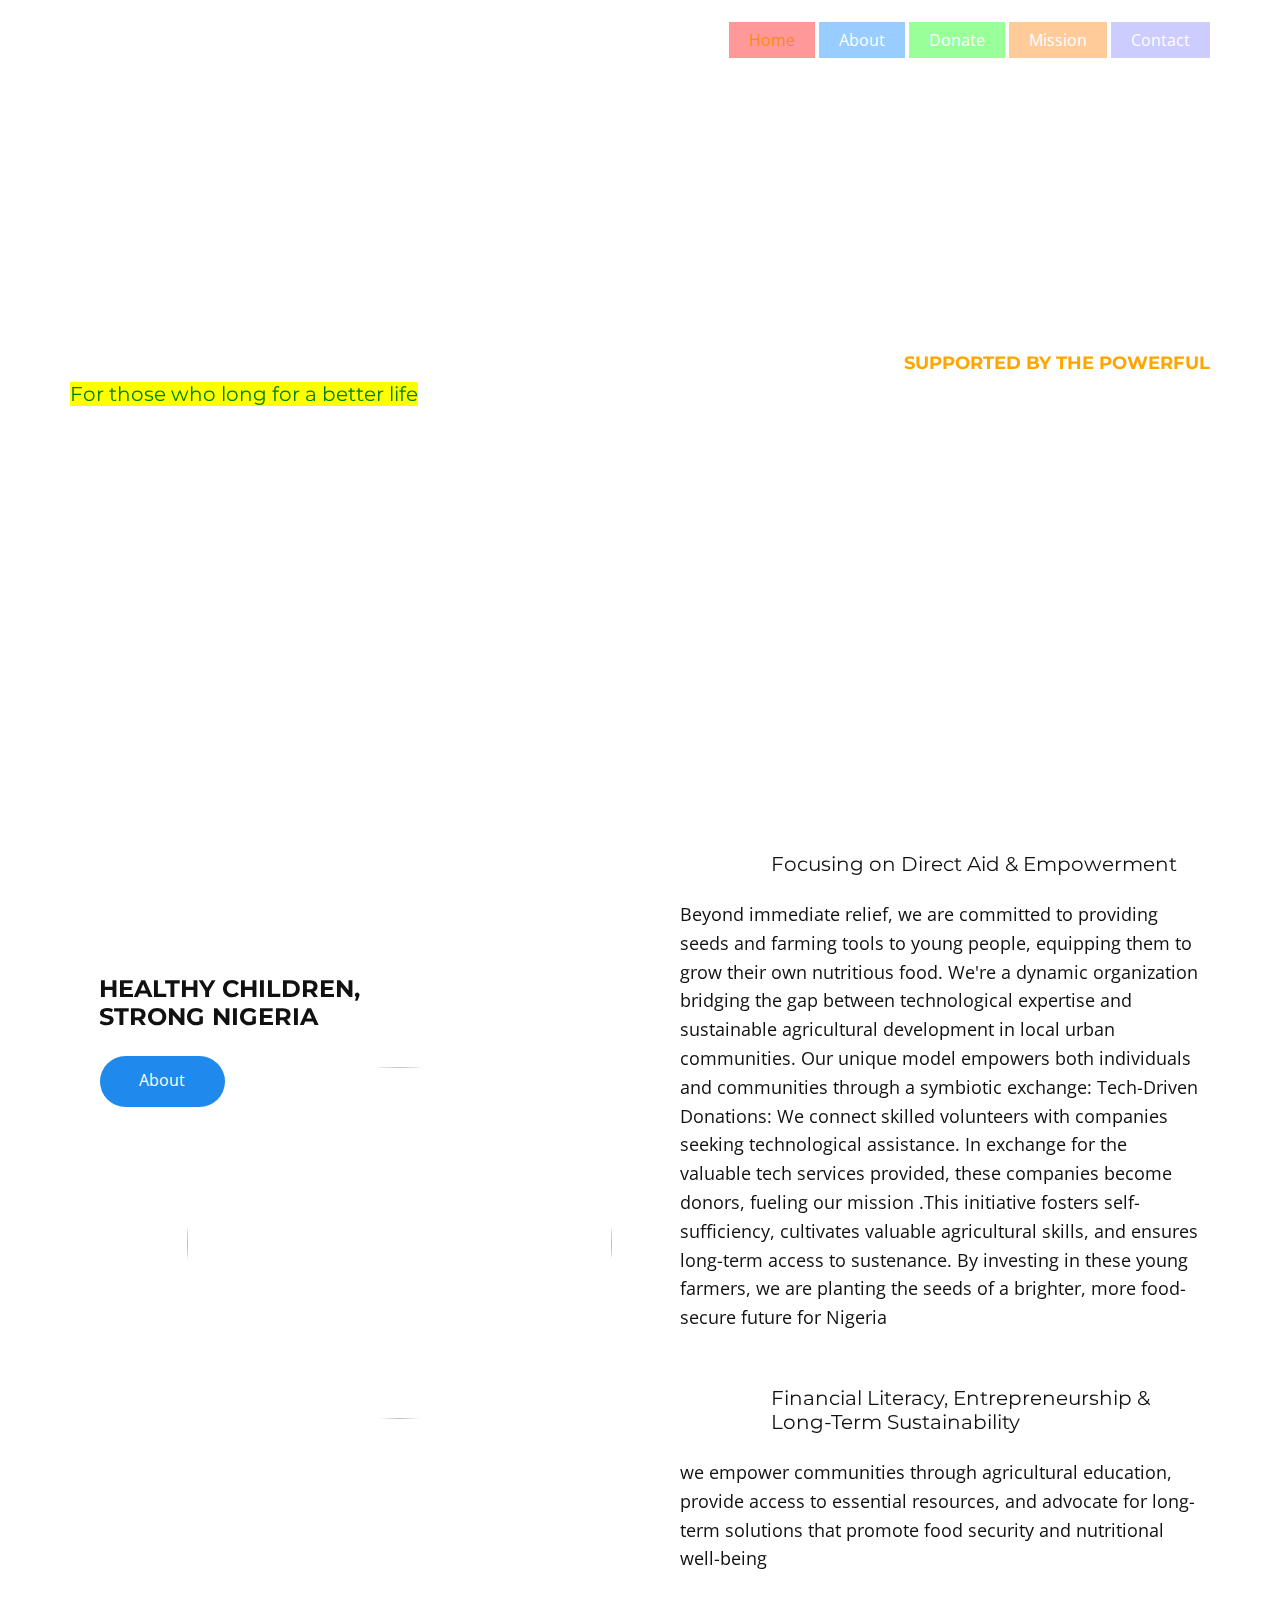
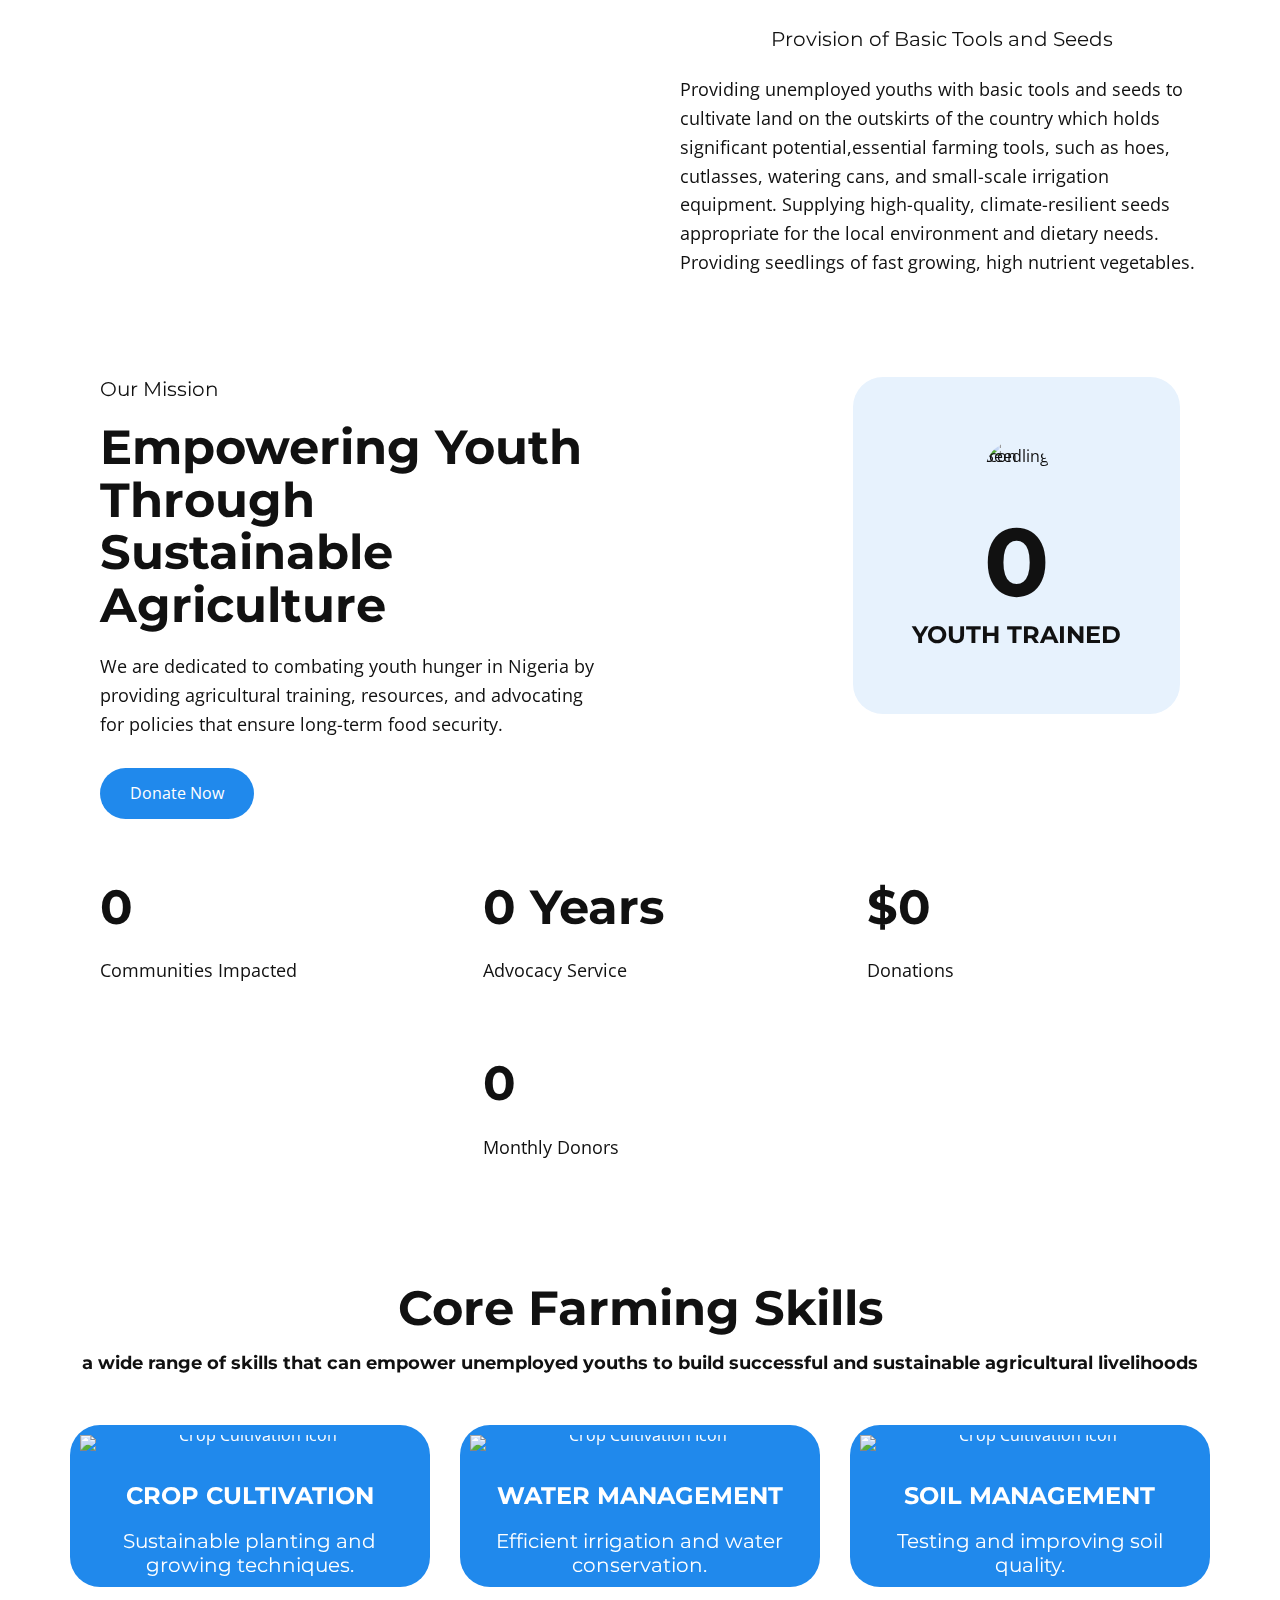
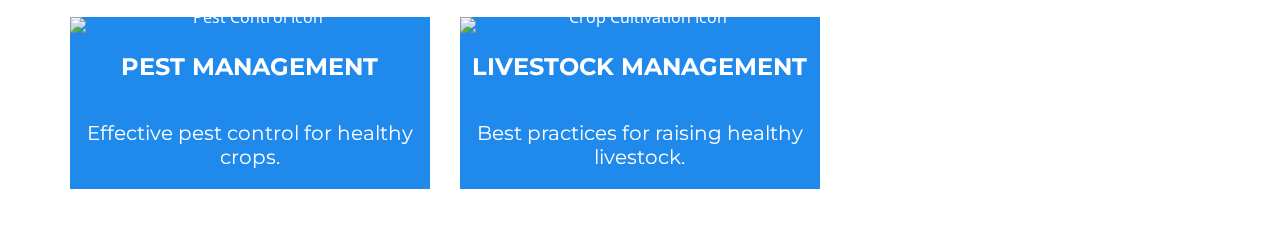
==== index.html @ 0b08a4c7 "Add files via upload" ====
<!DOCTYPE html>
<html style="font-size: 16px;" lang="en"><head>
    <meta name="viewport" content="width=device-width, initial-scale=1.0">
    <meta charset="utf-8">
    <meta name="keywords" content="Our mission is simple: to bridge the gap between abundance and need.
     We collect subscription donations from compassionate individuals around the globe, 
     transforming these contributions into life-sustaining meals for those who might otherwise go without.
      By fostering a global community of support,
     we aim to extend the experience of food security to those who have been deprived of it.">
    <meta name="description" content="">
    <title>Nourishment Network Nigeria </title>
    

<link rel="icon" href="logo 3.png" type="image/x-icon">
    <link rel="stylesheet" href="nicepage.css" media="screen">
<link rel="stylesheet" href="index.css" media="screen">
    <script class="u-script" type="text/javascript" src="jquery.js" defer=""></script>
    <script class="u-script" type="text/javascript" src="nicepage.js" defer=""></script>
    <meta name="generator" content="Nicepage 7.6.5, nicepage.com">
    
    
    
    
    
    
    
    
    
    
    <link id="u-theme-google-font" rel="stylesheet" href="https://fonts.googleapis.com/css?family=Roboto:100,100i,300,300i,400,400i,500,500i,700,700i,900,900i|Open+Sans:300,300i,400,400i,500,500i,600,600i,700,700i,800,800i">
    <link id="u-page-google-font" rel="stylesheet" href="https://fonts.googleapis.com/css?family=Montserrat:100,100i,200,200i,300,300i,400,400i,500,500i,600,600i,700,700i,800,800i,900,900i">
    <script type="application/ld+json">{
		"@context": "http://schema.org",
		"@type": "Organization",
		"name": "",
		"url": "/",
		"logo": "images/default-logo.png"
}</script>
    <meta name="theme-color" content="#2089ec">
    <meta property="og:title" content="Home">
    <meta property="og:type" content="website">
    <link rel="canonical" href="/">
  <meta data-intl-tel-input-cdn-path="intlTelInput/"></head>
  <body data-home-page="" data-home-page-title="Home" data-path-to-root="./" data-include-products="false" class="u-body u-overlap u-overlap-contrast u-overlap-transparent u-xl-mode" data-lang="en"><header class="u-clearfix u-header u-header" id="sec-fdf1"><div class="u-clearfix u-sheet u-valign-middle u-sheet-1">
        <a href="#" class="u-image u-logo u-image-1">

        </a>
        
        <nav class="u-menu u-menu-one-level u-offcanvas u-menu-1">
          <div class="menu-collapse" style="font-size: 1rem; letter-spacing: 0px;">
            <a class="u-button-style u-custom-left-right-menu-spacing u-custom-padding-bottom u-custom-text-active-color u-custom-text-hover-color u-custom-top-bottom-menu-spacing u-hamburger-link u-nav-link u-text-active-palette-1-base u-text-hover-palette-2-base" href="#">
              <svg class="u-svg-link" viewBox="0 0 24 24"><use xlink:href="#menu-hamburger"></use></svg>
              <svg class="u-svg-content" version="1.1" id="menu-hamburger" viewBox="0 0 16 16" x="0px" y="0px" xmlns:xlink="http://www.w3.org/1999/xlink" xmlns="http://www.w3.org/2000/svg"><g><rect y="1" width="16" height="2"></rect><rect y="7" width="16" height="2"></rect><rect y="13" width="16" height="2"></rect></g></svg>
            </a>
          </div>
          <div class="u-custom-menu u-nav-container">
            <ul class="u-nav u-unstyled u-nav-1">
              <li class="u-nav-item" style="background-color: #ff9999;"><a class="u-button-style u-nav-link u-text-active-palette-2-base u-text-hover-palette-1-base" href="index.html" style="padding: 10px 20px;">Home</a></li>
              <li class="u-nav-item" style="background-color: #99ccff;"><a class="u-button-style u-nav-link u-text-active-palette-2-base u-text-hover-palette-1-base" href="About.html" style="padding: 10px 20px;">About</a></li>
              <li class="u-nav-item" style="background-color: #99ff99;"><a class="u-button-style u-nav-link u-text-active-palette-2-base u-text-hover-palette-1-base" href="donate.html" style="padding: 10px 20px;">Donate</a></li>
              <li class="u-nav-item" style="background-color: #ffcc99;"><a class="u-button-style u-nav-link u-text-active-palette-2-base u-text-hover-palette-1-base" href="mission.html" style="padding: 10px 20px;">Mission</a></li>
              <li class="u-nav-item" style="background-color: #ccccff;"><a class="u-button-style u-nav-link u-text-active-palette-2-base u-text-hover-palette-1-base" href="Contact.html" style="padding: 10px 20px;">Contact</a></li>
            </ul>
          </div>
          <div class="u-custom-menu u-nav-container-collapse">
            <div class="u-black u-container-style u-inner-container-layout u-opacity u-opacity-95 u-sidenav">
              <div class="u-inner-container-layout u-sidenav-overflow">
                <div class="u-menu-close"></div>
                <ul class="u-align-center u-nav u-popupmenu-items u-unstyled u-nav-2">
                  <li class="u-nav-item" style="background-color: #ff9999;"><a class="u-button-style u-nav-link" href="index.html">Home</a></li>
                  <li class="u-nav-item" style="background-color: #99ccff;"><a class="u-button-style u-nav-link" href="About.html">About</a></li>
                  <li class="u-nav-item" style="background-color: #99ff99;"><a class="u-button-style u-nav-link" href="mission.html">Mission</a></li>
                  <li class="u-nav-item" style="background-color: #ffcc99;"><a class="u-button-style u-nav-link" href="donate.html">Donate</a></li>
                  <li class="u-nav-item" style="background-color: #ccccff;"><a class="u-button-style u-nav-link" href="Contact.html">Contact</a></li>
                </ul>
              </div>
            </div>
            <div class="u-black u-menu-overlay u-opacity u-opacity-70"></div>
          </div>
        </nav>
        </div></header>
      <section class="skrollable u-clearfix u-image u-section-1" id="sec-bdc0">
        <div class="u-clearfix u-sheet u-valign-bottom-xl u-sheet-1">
          <div class="data-layout-selected u-clearfix u-expanded-width u-layout-wrap u-layout-wrap-1">
            <div class="u-layout">
              <div class="u-layout-row">
                <div class="u-container-align-left u-container-style u-layout-cell u-size-30 u-layout-cell-1" data-animation-name="customAnimationIn" data-animation-duration="2000" data-animation-delay="0">
                  <div class="u-container-layout u-valign-top u-container-layout-1">
                    <h5 class="u-align-left u-text u-text-1" style="color: green; background-color: yellow;">For those who long for a better life <br></h5>
                  </div>
                </div>
                <div class="u-align-right u-container-align-right u-container-align-right-lg u-container-align-right-xl u-container-style u-layout-cell u-size-30 u-layout-cell-2" data-animation-name="customAnimationIn" data-animation-duration="2000" data-animation-delay="0">
                  <div class="u-container-layout u-valign-middle-xs u-valign-top-md u-container-layout-2">
                    <h6 class="u-align-right u-text u-text-2" style="color: orange; background-color: ">Supported by the powerful<br></h6>
                  </div>
                </div>
              </div>
            </div>
          </div>
          <h1 class="u-text u-text-body-alt-color u-text-default-xl u-text-3" data-animation-name="customAnimationIn" data-animation-duration="2000" data-animation-delay="0">Nourishment Network <br></h1>
        </div>
      </section>
      
      <script>
        window.addEventListener('scroll', function() {
          var section = document.getElementById('sec-bdc0');
          var scrollPosition = window.scrollY;
      
          if (scrollPosition > 200) {
            section.classList.add('change-bg');
          } else {
            section.classList.remove('change-bg');
          }
        });
      
        setTimeout(function() {
          var section = document.getElementById('sec-bdc0');
          section.classList.add('change-bg');
        }, 6000);
      </script>
      
      <style>
        .u-section-1 {
          background-image: url('https://cdn.dribbble.com/userupload/24966457/file/original-4b5b975553c10e8126f2227b9b35fae1.gif');
          background-size: cover;
          background-attachment: fixed;
          transition: background-image 0.5s ease-in-out;
        }
      
        .change-bg {
          animation: vanish 0.5s forwards;
        }
      
        @keyframes vanish {
          0% {
            opacity: 1;
          }
          50% {
            opacity: 0;
          }
          100% {
            opacity: 1;
            background-image: url(' https://cdn.dribbble.com/userupload/24965939/file/original-9c4254192254aa88e1dd62f2df732e38.gif');
          }
        }
      </style>


    <section class="u-clearfix u-section-2" id="sec-784c">
      <div class="u-clearfix u-sheet u-valign-bottom-lg u-valign-bottom-md u-valign-bottom-sm u-sheet-1">
        <div class="data-layout-selected u-clearfix u-expanded-width u-layout-wrap u-layout-wrap-1">
          <div class="u-layout">
            <div class="u-layout-row">
              <div class="u-container-style u-layout-cell u-size-30 u-layout-cell-1">
                <div class="u-container-layout u-valign-bottom-lg u-container-layout-1">
                  <h2 class="u-text u-text-palette-2-base u-text-1" data-animation-name="customAnimationIn" data-animation-duration="2000" data-animation-delay="0">About Us <br>
                  </h2>
                  <h4 class="u-text u-text-2">Healthy Children, Strong Nigeria </h4>
                  <a href="#" class="u-btn u-button-style u-btn-1">About<br>
                  </a>
                  <img style="border-radius: 50%;"   class="custom-expanded u-expanded-width-lg u-image u-image-default u-image-1" src="https://cdn.dribbble.com/userupload/6864234/file/original-81a4f460ba17062727194ac24ba4e758.jpeg?resize=2048x2048&vertical=center " alt="" data-image-width="658" data-image-height="921">
                </div>
              </div>
              <div class="u-container-style u-layout-cell u-size-30 u-layout-cell-2">
                <div class="u-container-layout u-valign-middle-lg u-valign-middle-xl u-valign-top-md u-valign-top-sm u-container-layout-2">
                  <div class="u-expanded-width-sm u-expanded-width-xs u-list u-list-1">
                    <div class="u-repeater u-repeater-1">
                      <div class="u-container-style u-list-item u-repeater-item">
                        <div class="u-container-layout u-similar-container u-container-layout-3">
                          <h3 class="u-text u-text-default u-text-grey-15 u-text-3" data-animation-name="flipIn" data-animation-duration="2000" data-animation-delay="0" data-animation-direction="X">01</h3>
                          <h5 class="u-text u-text-default-lg u-text-default-md u-text-default-sm u-text-default-xl u-text-4">Focusing on Direct Aid & Empowerment </h5>
                          <p class="u-text u-text-5"> Beyond immediate relief, we are committed to providing seeds and farming tools to young people, equipping them to grow their own nutritious food. We're a dynamic organization bridging the gap between technological expertise and sustainable agricultural development in local urban communities. Our unique model empowers both individuals and communities through a symbiotic exchange: Tech-Driven Donations: We connect skilled volunteers with companies seeking technological assistance. In exchange for the valuable tech services provided,
                             these companies become donors, fueling our mission .This initiative fosters self-sufficiency,
                              cultivates valuable agricultural skills, and ensures long-term access to sustenance. 
                              By investing in these young farmers, we are planting the seeds of a brighter, 
                              more food-secure future for Nigeria </p>
                        </div>
                      </div>
                      <div class="u-container-style u-list-item u-repeater-item">
                        <div class="u-container-layout u-similar-container u-container-layout-4">
                          <h3 class="u-text u-text-default u-text-grey-15 u-text-6" data-animation-name="flipIn" data-animation-duration="2000" data-animation-delay="0" data-animation-direction="X">02</h3>
                          <h5 class="u-text u-text-default-lg u-text-default-md u-text-default-sm u-text-default-xl u-text-7"> Financial Literacy, Entrepreneurship & Long-Term Sustainability </h5>
                          <p class="u-text u-text-8">we empower communities through agricultural education, provide access to essential resources, and advocate for long-term solutions that promote food security and nutritional well-being  </p>
                        </div>
                      </div>
                      <div class="u-container-style u-list-item u-repeater-item">
                        <div class="u-container-layout u-similar-container u-container-layout-5">
                          <h3 class="u-text u-text-default u-text-grey-15 u-text-9" data-animation-name="flipIn" data-animation-duration="2000" data-animation-delay="0" data-animation-direction="X">03</h3>
                          <h5 class="u-text u-text-default-lg u-text-default-md u-text-default-sm u-text-default-xl u-text-10"> Provision of Basic Tools and Seeds</h5>
                          <p class="u-text u-text-11">Providing unemployed youths with basic tools and seeds to cultivate land on the outskirts of the country which  holds significant potential,essential farming tools, such as hoes, cutlasses, watering cans, and small-scale irrigation equipment.
                            Supplying high-quality, climate-resilient seeds appropriate for the local environment and dietary needs.
                            Providing seedlings of fast growing, high nutrient vegetables. </p>
                        </div>
                      </div>
                    </div>
                  </div>
                </div>
              </div>
            </div>
          </div>
        </div>
      </div>
    </section>
   
    <section class="u-clearfix u-container-align-center u-section-4" id="sec-3187">
      <div class="u-clearfix u-sheet u-sheet-1">
          <div class="data-layout-selected u-clearfix u-expanded-width u-layout-wrap u-layout-wrap-1">
              <div class="u-layout">
                  <div class="u-layout-row">
                      <div class="u-container-style u-layout-cell u-size-30 u-layout-cell-1">
                          <div class="u-container-layout u-valign-bottom u-container-layout-1">
                              <h5 class="u-text u-text-default u-text-1">Our Mission</h5>
                              <h2 class="u-text u-text-default-lg u-text-default-md u-text-default-xl u-text-2">Empowering Youth Through Sustainable Agriculture</h2>
                              <p class="u-text u-text-3">We are dedicated to combating youth hunger in Nigeria by providing agricultural training, resources, and advocating for policies that ensure long-term food security.</p>
                              <a href="#" class="u-btn u-button-style u-btn-1">Donate Now</a>
                          </div>
                      </div>
                      <div class="u-container-align-right u-container-style u-layout-cell u-size-30 u-layout-cell-2">
                          <div class="u-container-layout u-container-layout-2">
                              <div class="custom-expanded u-container-align-center u-container-style u-group u-palette-1-light-3 u-radius u-shape-round u-group-1">
                                  <div class="u-container-layout u-valign-middle u-container-layout-3">
                                      <span class="u-file-icon u-icon u-icon-1"><img style="size: 5cm;border-radius:50%;"   src="https://cdn.dribbble.com/userupload/27380092/file/original-294caa8f28f8212e1f4358029f2e47b4.gif " alt="Seedling Icon"></span>
                                      <h3 class="u-align-center u-text u-text-4" data-animation-name="counter" data-animation-event="scroll" data-animation-duration="3000">32</h3>
                                      <h4 class="u-align-center u-text u-text-5">Youth Trained</h4>
                                  </div>
                              </div>
                          </div>
                      </div>
                  </div>
              </div>
          </div>
          <div class="u-expanded-width u-list u-list-1">
              <div class="u-repeater u-repeater-1">
                  <div class="u-container-style u-list-item u-repeater-item">
                      <div class="u-container-layout u-similar-container u-valign-top u-container-layout-4">
                          <h3 class="u-text u-text-6" data-animation-name="counter" data-animation-event="scroll" data-animation-duration="3000">7</h3>
                          <p class="u-text u-text-7">Communities Impacted</p>
                      </div>
                  </div>
                  <div class="u-container-style u-list-item u-repeater-item">
                      <div class="u-container-layout u-similar-container u-valign-top u-container-layout-5">
                          <h3 class="u-text u-text-8" data-animation-name="counter" data-animation-event="scroll" data-animation-duration="3000">3 Years</h3>
                          <p class="u-text u-text-9">Advocacy Service</p>
                      </div>
                  </div>
                  <div class="u-container-style u-list-item u-repeater-item">
                      <div class="u-container-layout u-similar-container u-valign-top u-container-layout-6">
                          <h3 class="u-text u-text-10" data-animation-name="counter" data-animation-event="scroll" data-animation-duration="3000">$8992</h3>
                          <p class="u-text u-text-11">Donations</p>
                      </div>
                  </div>
                  <div class="u-container-style u-list-item u-repeater-item">
                    <div class="u-container-layout u-similar-container u-valign-top u-container-layout-6">
                      <img style="border-radius: 50%;"   class="custom-expanded u-expanded-width-lg u-image u-image-default u-image-1" src="https://cdn.dribbble.com/userupload/13817955/file/original-5f3bedf1bd86ce7474399a4f2c982508.jpeg?crop=0x527-3000x2777&format=webp&resize=640x480&vertical=center " alt="" data-image-width="658" data-image-height="921">
                      
                    </div>
                </div>
                  
                  <div class="u-container-style u-list-item u-repeater-item">
                      <div class="u-container-layout u-similar-container u-valign-top u-container-layout-6">
                          <h3 class="u-text u-text-10" data-animation-name="counter" data-animation-event="scroll" data-animation-duration="3000">36</h3>
                          <p class="u-text u-text-11">Monthly Donors </p>
                      </div>
                  </div>
              </div>
          </div>
      </div>
  </section>
  <section class="u-clearfix u-container-align-center u-section-5" id="sec-f177">
    <h2 class="u-text u-text-default u-text-1">Core Farming Skills </h2>
    <H6  class=" u-text u-text-default-lg u-text-default-md u-text-default-xl u-text-2   "  >     a wide range of skills that can empower unemployed youths to build successful and sustainable agricultural livelihoods   </H6>
    <div class="u-clearfix u-sheet u-valign-middle-lg u-valign-middle-md u-valign-middle-xl u-sheet-1">
        <div class="custom-expanded u-expanded-width-lg u-expanded-width-md u-expanded-width-xl u-list u-list-1">
            <div class="u-repeater u-repeater-1">
                <div class="u-container-align-center u-container-style u-list-item u-palette-1-base u-radius u-repeater-item u-shape-round u-list-item-1">
                    <div class="u-container-layout u-similar-container u-valign-middle u-container-layout-1">
                        <span class="u-align-center u-file-icon u-icon u-icon-"><img src="https://cdn.dribbble.com/userupload/42191203/file/original-49cd096854229ee2d3d18b7dbaf0f143.jpg?resize=800x600&vertical=center " alt="Crop Cultivation Icon"></span>
                        <h4 class="u-align-center u-text u-text-1">Crop Cultivation</h4>
                        <h5 class="u-align-center u-text u-text-2">Sustainable planting and growing techniques.</h5>
                    </div>
                </div>
                <div class="u-container-align-center u-container-style u-list-item u-palette-1-base u-radius u-repeater-item u-shape-round u-list-item-2">
                    <div class="u-container-layout u-similar-container u-valign-middle u-container-layout-2">
                      <span class="u-align-center u-file-icon u-icon u-icon-"><img src="https://cdn.dribbble.com/userupload/33029341/file/original-0da84a93867c7c790267f0ca5d62a7cf.gif  " alt="Crop Cultivation Icon"></span>
                        <h4 class="u-align-center u-text u-text-3">Water Management</h4>
                        <h5 class="u-align-center u-text u-text-4">Efficient irrigation and water conservation.</h5>
                    </div>
                </div>
                <div class="u-container-align-center u-container-style u-list-item u-palette-1-base u-radius u-repeater-item u-shape-round u-list-item-3">
                    <div class="u-container-layout u-similar-container u-valign-middle u-container-layout-3">
                      <span class="u-align-center u-file-icon u-icon u-icon-"><img src="https://cdn.dribbble.com/userupload/41510160/file/original-0a1d04202f2c9e4357cb3a89ef777fa9.jpg?resize=1504x1128&vertical=center " alt="Crop Cultivation Icon"></span>
                        <h4 class="u-align-center u-text u-text-5">Soil Management</h4>
                        <h5 class="u-align-center u-text u-text-6">Testing and improving soil quality.</h5>
                    </div>
                </div>
                <div class="u-container-align-center u-container-style u-list-item u-palette-1-base u-radius u-repeater-item u-shape-round u-list-item-4">
                  <div class="u-container-layout u-similar-container u-valign-middle u-container-layout-4">
                      <span class="u-align-center u-file-icon u-icon u-icon-"><img src="https://cdn.dribbble.com/userupload/11682631/file/original-4e899635c8d3e050fc9a350eb9b966f3.png?resize=1504x1128&vertical=center " alt="Pest Control Icon"></span>
                      <h4 class="u-align-center u-text u-text-7">Pest Management</h4>
                      <h5 class="u-align-center u-text u-text-8">Effective pest control for healthy crops.</h5>
                  </div>
              </div>
                <div class="u-container-align-center u-container-style u-list-item u-palette-1-base u-radius u-repeater-item u-shape-round u-list-item-5">
                    <div class="u-container-layout u-similar-container u-valign-middle u-container-layout-5">
                      <span class="u-align-center u-file-icon u-icon u-icon-"><img src="https://cdn.dribbble.com/userupload/42214098/file/original-283ae058f8825075a79f86d75fb50e63.jpg?resize=800x600&vertical=center " alt="Crop Cultivation Icon"></span>
                        <h4 class="u-align-center u-text u-text-9">Livestock Management</h4>
                        <h5 class="u-align-center u-text u-text-10">Best practices for raising healthy livestock.</h5>
                    </div>
                </div>
            </div>
        </div>
    </div>
</section>
   
    
    
   
  
</body></html>
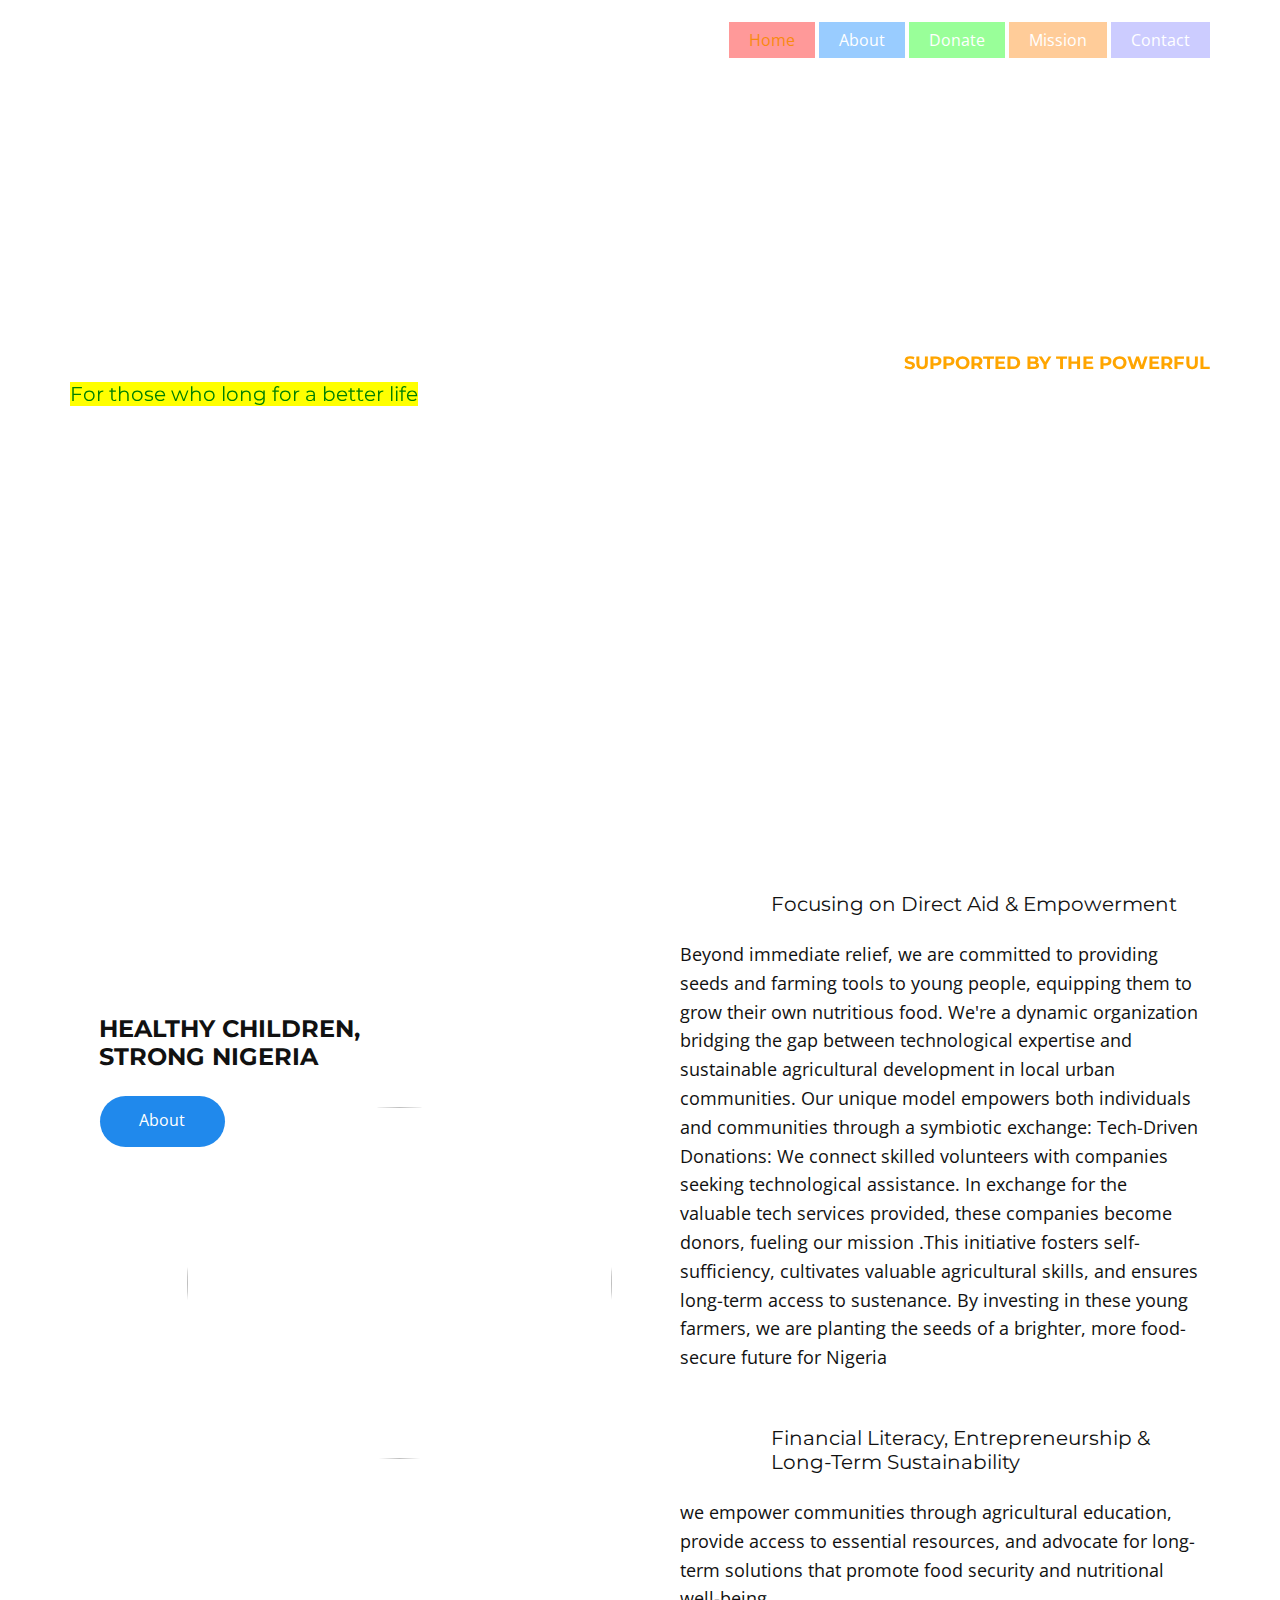
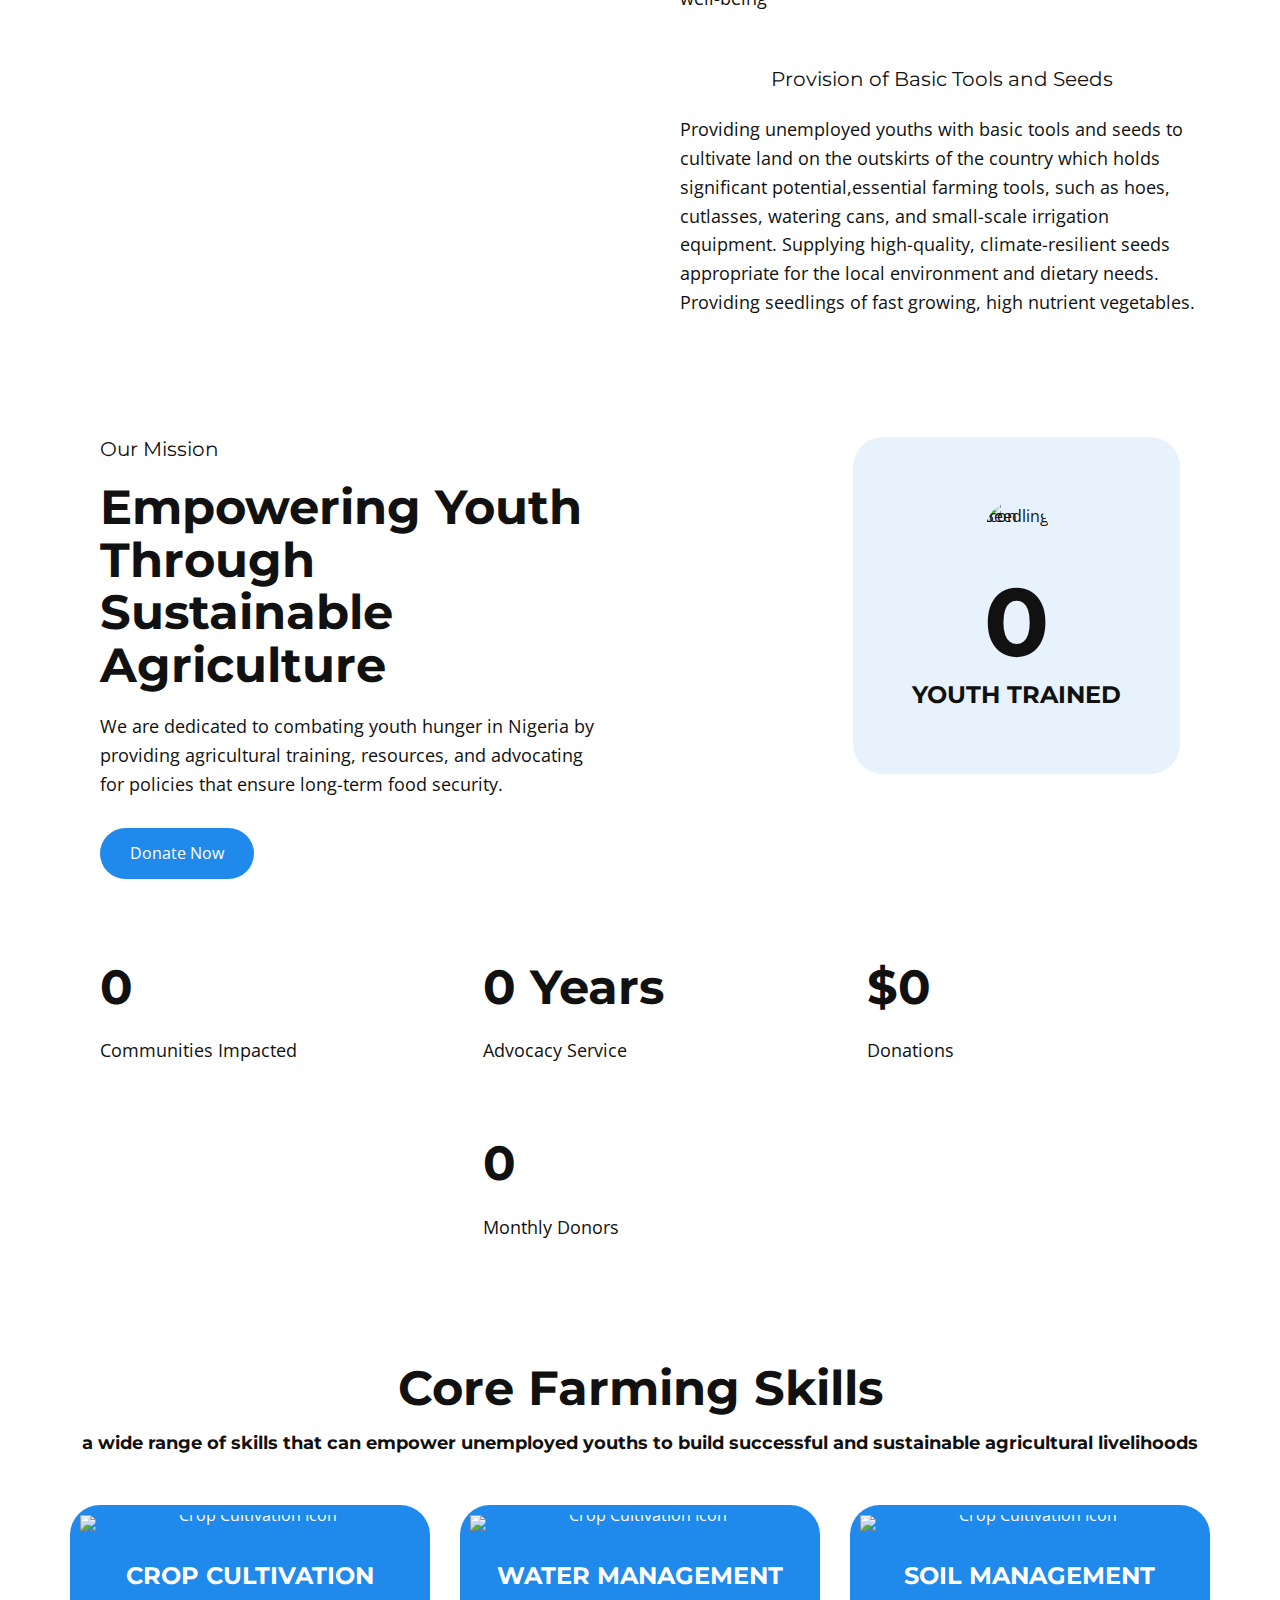
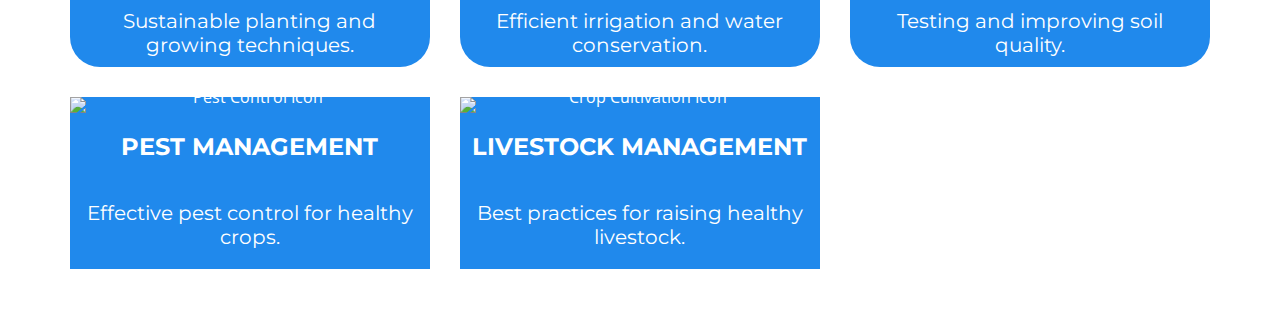
==== commit 3bc6a384: "Update index.html" ====
--- a/index.html
+++ b/index.html
@@ -79,71 +79,74 @@
           </div>
         </nav>
         </div></header>
-      <section class="skrollable u-clearfix u-image u-section-1" id="sec-bdc0">
-        <div class="u-clearfix u-sheet u-valign-bottom-xl u-sheet-1">
-          <div class="data-layout-selected u-clearfix u-expanded-width u-layout-wrap u-layout-wrap-1">
+    
+      
+    
+      
+      <section class="hero-section skrollable u-clearfix u-image u-section-1" id="sec-bdc0">
+    <div class="u-clearfix u-sheet u-valign-bottom-xl u-sheet-1">
+        <div class="u-clearfix u-expanded-width u-layout-wrap u-layout-wrap-1">
             <div class="u-layout">
-              <div class="u-layout-row">
-                <div class="u-container-align-left u-container-style u-layout-cell u-size-30 u-layout-cell-1" data-animation-name="customAnimationIn" data-animation-duration="2000" data-animation-delay="0">
-                  <div class="u-container-layout u-valign-top u-container-layout-1">
-                    <h5 class="u-align-left u-text u-text-1" style="color: green; background-color: yellow;">For those who long for a better life <br></h5>
-                  </div>
-                </div>
-                <div class="u-align-right u-container-align-right u-container-align-right-lg u-container-align-right-xl u-container-style u-layout-cell u-size-30 u-layout-cell-2" data-animation-name="customAnimationIn" data-animation-duration="2000" data-animation-delay="0">
-                  <div class="u-container-layout u-valign-middle-xs u-valign-top-md u-container-layout-2">
-                    <h6 class="u-align-right u-text u-text-2" style="color: orange; background-color: ">Supported by the powerful<br></h6>
-                  </div>
-                </div>
-              </div>
+                <div class="u-layout-row">
+                    <div class="u-container-align-left u-container-style u-layout-cell u-size-30 u-layout-cell-1" data-animation-name="customAnimationIn" data-animation-duration="2000" data-animation-delay="0">
+                        <div class="u-container-layout u-valign-top u-container-layout-1">
+                            <h5 class="u-align-left u-text u-text-1" style="color: green; background-color: yellow;">For those who long for a better life <br></h5>
+                        </div>
+                    </div>
+                    <div class="u-align-right u-container-align-right u-container-align-right-lg u-container-align-right-xl u-container-style u-layout-cell u-size-30 u-layout-cell-2" data-animation-name="customAnimationIn" data-animation-duration="2000" data-animation-delay="0">
+                        <div class="u-container-layout u-valign-middle-xs u-valign-top-md u-container-layout-2">
+                            <h6 class="u-align-right u-text u-text-2" style="color: orange;">Supported by the powerful<br></h6>
+                        </div>
+                    </div>
+                </div>
             </div>
-          </div>
-          <h1 class="u-text u-text-body-alt-color u-text-default-xl u-text-3" data-animation-name="customAnimationIn" data-animation-duration="2000" data-animation-delay="0">Nourishment Network <br></h1>
         </div>
-      </section>
+        <h1 class="u-text u-text-body-alt-color u-text-default-xl u-text-3" data-animation-name="customAnimationIn" data-animation-duration="2000" data-animation-delay="0">Nourishment Network <br></h1>
+    </div>
+</section>
+
+<style>
+.hero-section {
+    display: flex;
+    flex-direction: column;
+    justify-content: center;
+    align-items: center;
+    text-align: center;
+    padding: 20px;
+}
+
+.u-layout-row {
+    display: flex;
+    flex-wrap: wrap;
+    justify-content: space-between;
+}
+
+.u-layout-cell {
+    flex: 1 1 100%;
+    max-width: 100%;
+    box-sizing: border-box;
+}
+
+.u-layout-cell-1, .u-layout-cell-2 {
+    margin-bottom: 20px;
+}
+
+@media (min-width: 768px) {
+    .u-layout-cell {
+        flex: 1 1 48%;
+        max-width: 48%;
+    }
+}
+
+@media (min-width: 1200px) {
+    .u-layout-cell {
+        flex: 1;
+        max-width: 48%;
+    }
+}
+</style>
       
-      <script>
-        window.addEventListener('scroll', function() {
-          var section = document.getElementById('sec-bdc0');
-          var scrollPosition = window.scrollY;
-      
-          if (scrollPosition > 200) {
-            section.classList.add('change-bg');
-          } else {
-            section.classList.remove('change-bg');
-          }
-        });
-      
-        setTimeout(function() {
-          var section = document.getElementById('sec-bdc0');
-          section.classList.add('change-bg');
-        }, 6000);
-      </script>
-      
-      <style>
-        .u-section-1 {
-          background-image: url('https://cdn.dribbble.com/userupload/24966457/file/original-4b5b975553c10e8126f2227b9b35fae1.gif');
-          background-size: cover;
-          background-attachment: fixed;
-          transition: background-image 0.5s ease-in-out;
-        }
-      
-        .change-bg {
-          animation: vanish 0.5s forwards;
-        }
-      
-        @keyframes vanish {
-          0% {
-            opacity: 1;
-          }
-          50% {
-            opacity: 0;
-          }
-          100% {
-            opacity: 1;
-            background-image: url(' https://cdn.dribbble.com/userupload/24965939/file/original-9c4254192254aa88e1dd62f2df732e38.gif');
-          }
-        }
-      </style>
+         
 
 
     <section class="u-clearfix u-section-2" id="sec-784c">
@@ -316,4 +319,4 @@
     
    
   
-</body></html>+</body></html>
